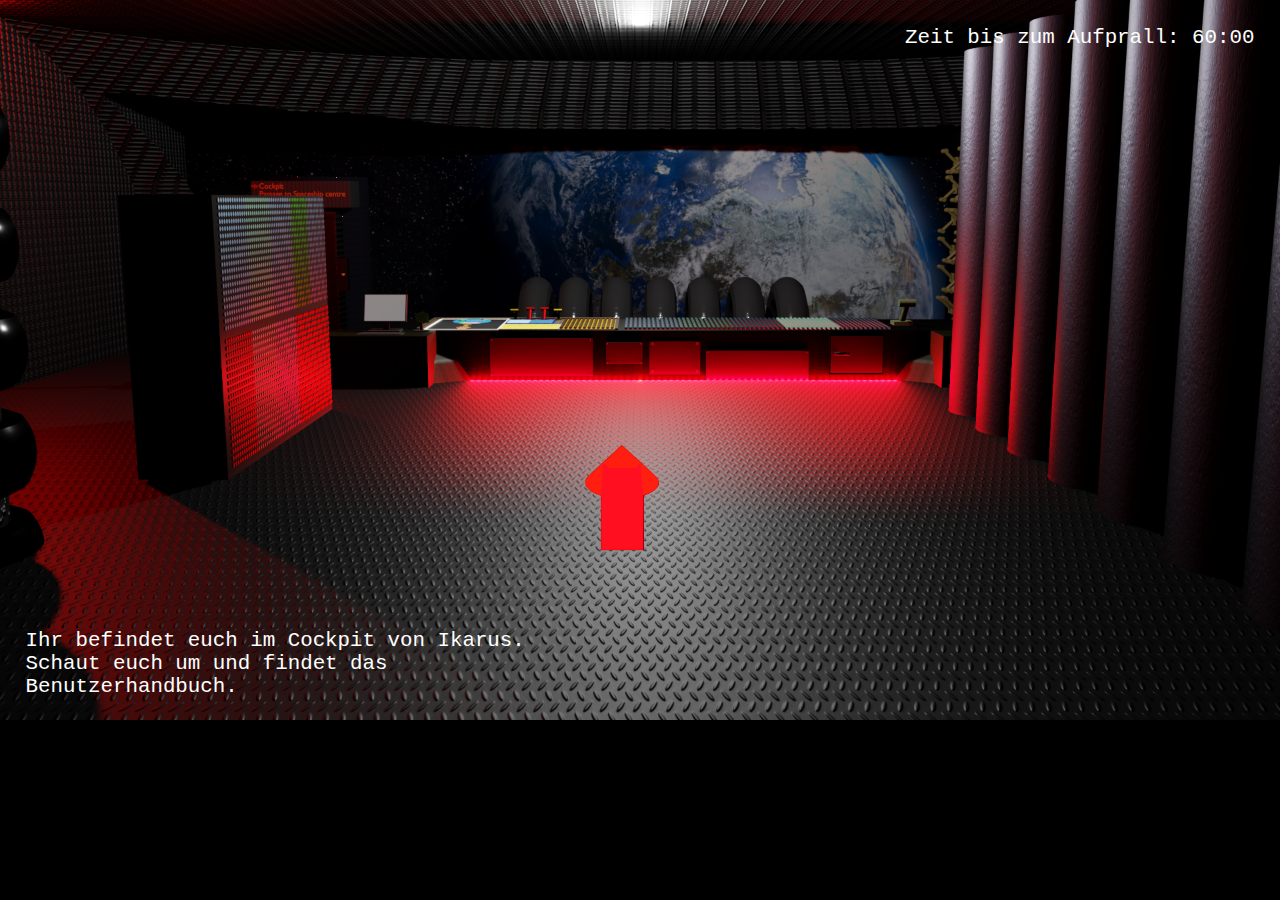
==== index.html @ a17b2555 "Add files via upload" ====
<!DOCTYPE html>
<html lang="en">

<head>
    <meta charset="UTF-8">
    <meta http-equiv="X-UA-Compatible" content="IE=edge">
    <meta name="viewport" content="width=device-width, initial-scale=1.0">
    <title>Document</title>
    <link rel="stylesheet" href="./css/style.css">
    <link rel="stylesheet" href="./css/cool.css">
    <link rel="icon" type="image/x-icon" href="IMGs/favicon.ico">
    <script src="https://ajax.googleapis.com/ajax/libs/jquery/3.5.1/jquery.min.js"></script>
    <script src="./index.js"></script>
</head>

<body>
    <div class="wimg">
        <div class="elements"></div>

        <div class="wbut">
            <button class="tipp glow-on-hover">Tipp</button>
            <button class="benutz glow-on-hover"><a href="IMGs/benutzerhandbuch.pdf"
                    download="benutzerhandbuch.pdf">Benutzerhandbuch</a></button>
        </div>

        <div class="wbg">
            <img src="IMG/cockpit.png" alt="" class="bg">
        </div>

        <div class="winf">
            <p class="info"></p>
        </div>

        <div class="wtim">
            <p class="timer">Zeit bis zum Aufprall: 60:00</p>
        </div>
    </div>
</body>

</html>
---- css/style.css ----
/* General */

body {
    margin: 0;
    background-color: black;
}

p {
    margin: 0;
    color: white;
    font-family: 'Courier New', Courier, monospace;
}

input {
    position: absolute;
}

/* Media */

@media screen and (min-width: 1100px) {
    p {
      font-size: 1.3rem;
    }
  }

/* Other */

.bg {
    top: 0;
    width: 100%;
    transform-origin: 50% 50%;
}

/* Initial */

.wbut button {
    display: none;
}

/* Wrappers */

.wbut {
    position: absolute;
    bottom: 0;
    right: 0;
    margin: 2%;
  }

.wimg {
    overflow: hidden;
    top: 0;
    position: absolute;
    width: 100%;
}

.wbg {
    z-index: -1;
    position: relative;
}

.winf {
    width: 40%;
    position: absolute;
    bottom: 0;
    margin: 2%;
}

.wtim {
    position: absolute;
    top: 0;
    right: 0;
    margin: 2%;
}

/* Elements */

.c {
    position: absolute;
}
---- css/cool.css ----
.glow-on-hover {
    border: none;
    outline: none;
    color: #fff;
    background: #111;
    cursor: pointer;
    position: relative;
    z-index: 0;
    border-radius: 10px;
    padding-top: 4%;
    padding-bottom: 4%;
}

.glow-on-hover:before {
    content: '';
    background: linear-gradient(45deg, #ff0000, #ff7300, #fffb00, #48ff00, #00ffd5, #002bff, #7a00ff, #ff00c8, #ff0000);
    position: absolute;
    top: -2px;
    left:-2px;
    background-size: 400%;
    z-index: -1;
    filter: blur(5px);
    width: calc(100% + 4px);
    height: calc(100% + 4px);
    animation: glowing 20s linear infinite;
    opacity: 0;
    transition: opacity .3s ease-in-out;
    border-radius: 10px;
}

.glow-on-hover:active {
    color: #000
}

.glow-on-hover:active:after {
    background: transparent;
}

.glow-on-hover:hover:before {
    opacity: 1;
}

.glow-on-hover:after {
    z-index: -1;
    content: '';
    position: absolute;
    width: 100%;
    height: 100%;
    background: #111;
    left: 0;
    top: 0;
    border-radius: 10px;
}

@keyframes glowing {
    0% { background-position: 0 0; }
    50% { background-position: 400% 0; }
    100% { background-position: 0 0; }
}
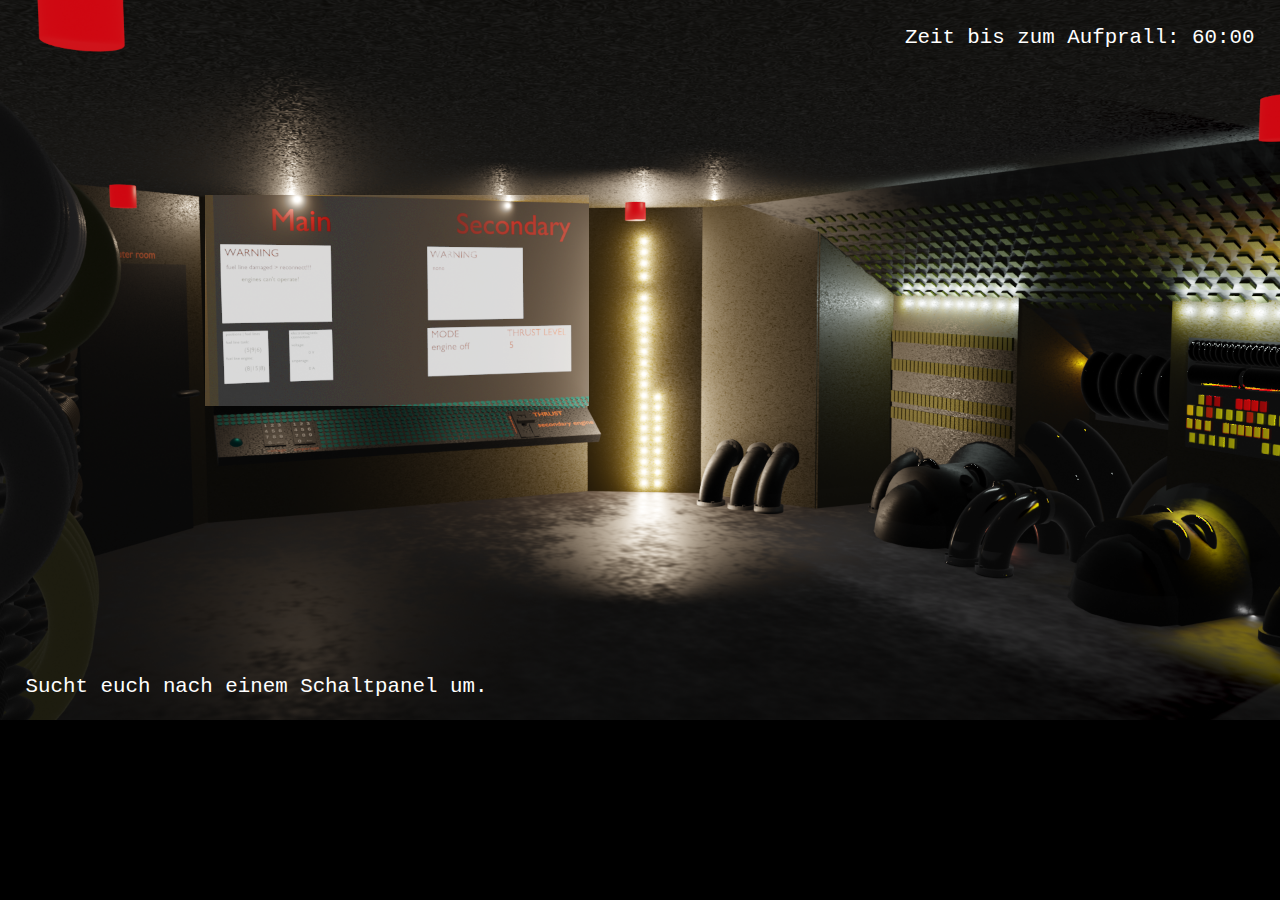
==== commit f4806637: "add end; fix bugs;" ====
--- a/index.html
+++ b/index.html
@@ -8,7 +8,7 @@
     <title>Document</title>
     <link rel="stylesheet" href="./css/style.css">
     <link rel="stylesheet" href="./css/cool.css">
-    <link rel="icon" type="image/x-icon" href="IMGs/favicon.ico">
+    <link rel="icon" type="image/x-icon" href="IMG/favicon.ico">
     <script src="https://ajax.googleapis.com/ajax/libs/jquery/3.5.1/jquery.min.js"></script>
     <script src="./index.js"></script>
 </head>
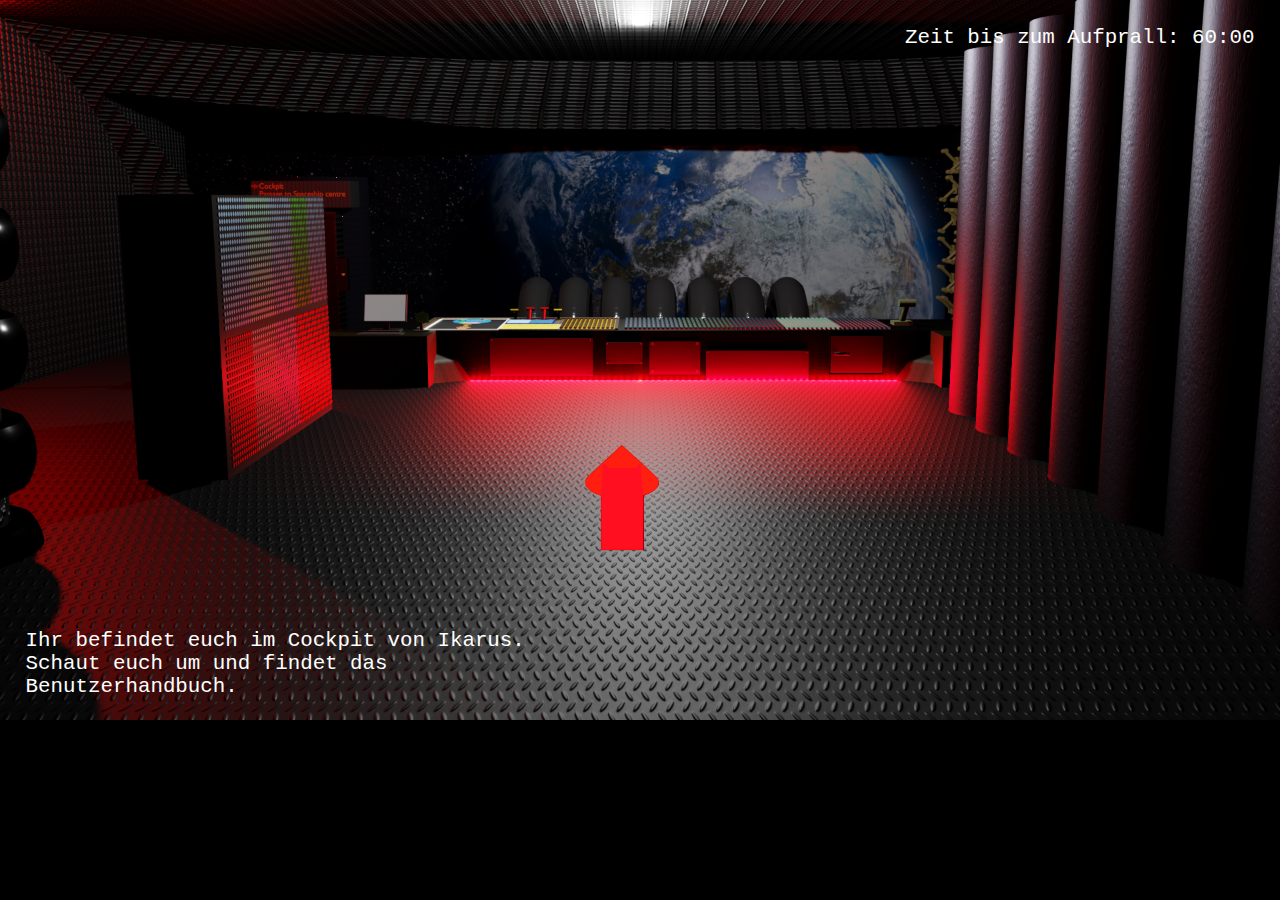
==== commit 1f8d4a64: "click image under text;" ====
(no text change in the page or its own stylesheets)
